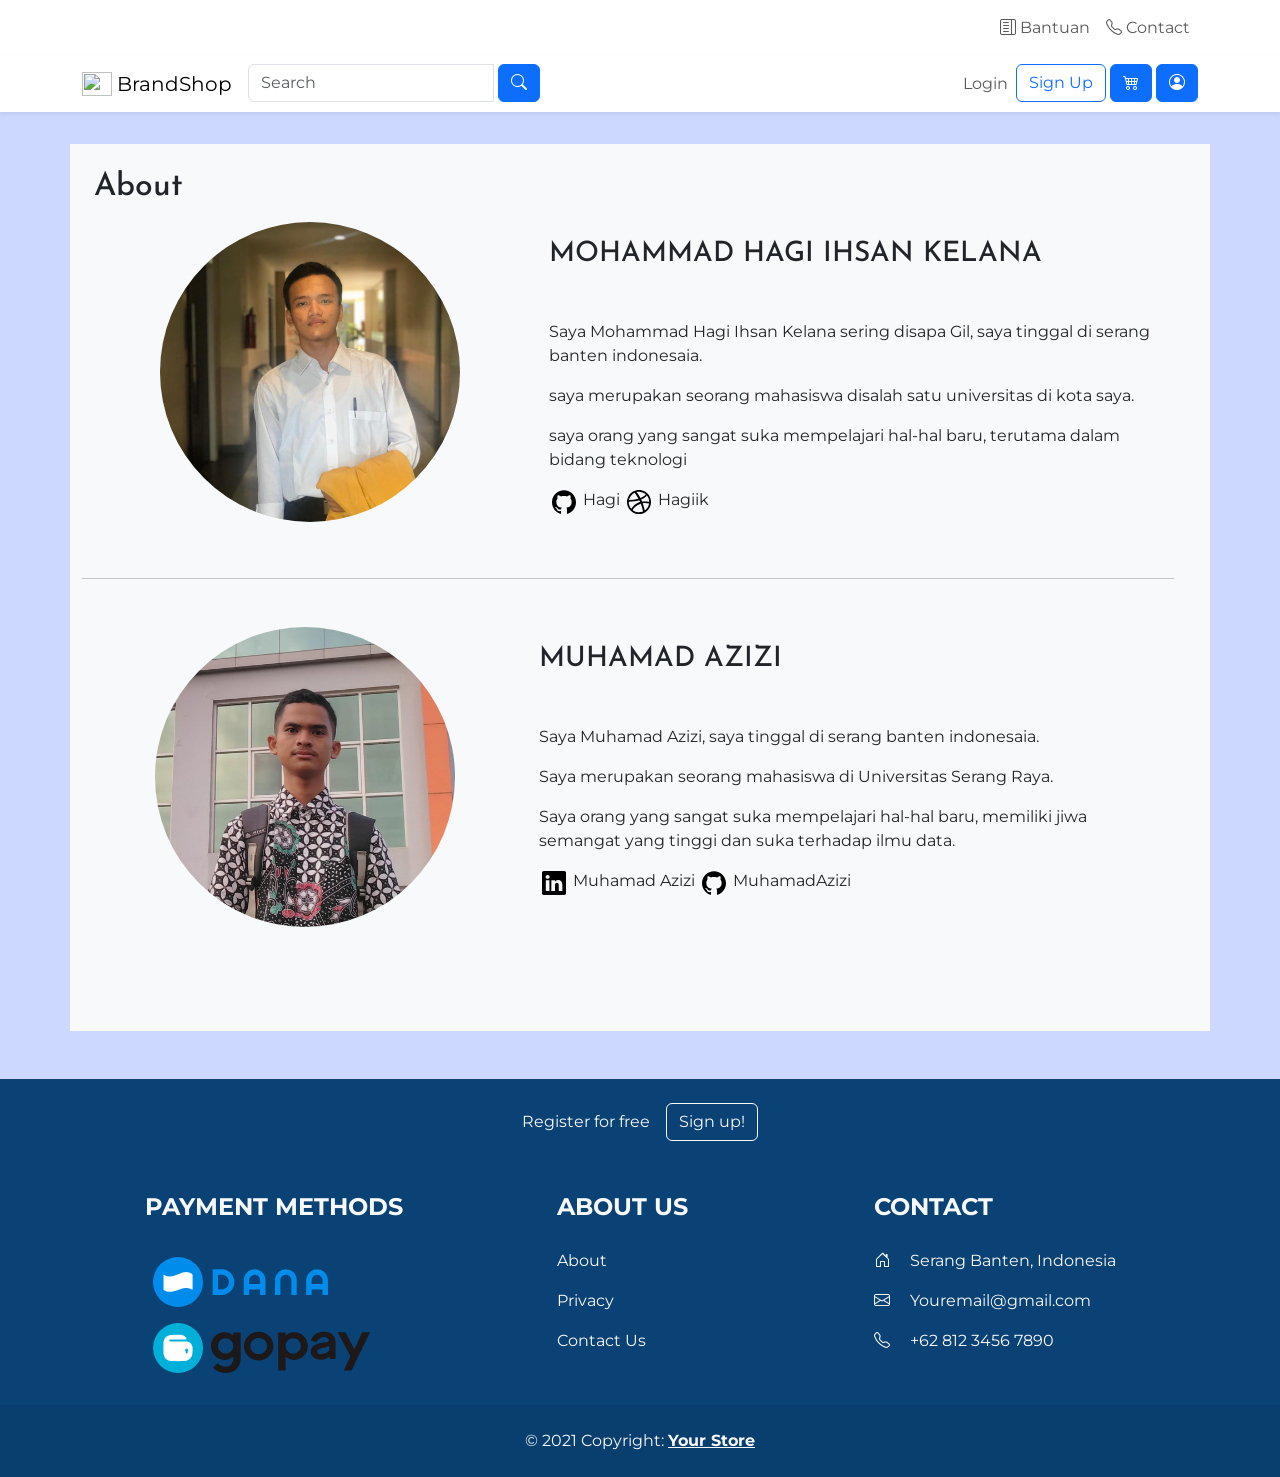
==== about.html @ 80ddf120 "update link" ====
<!DOCTYPE html>
<html lang="en">

<head>
  <!-- Required meta tags -->
  <meta charset="utf-8" />
  <meta name="viewport" content="width=device-width, initial-scale=1" />

  <!-- Bootstrap CSS -->
  <link href="https://cdn.jsdelivr.net/npm/bootstrap@5.0.2/dist/css/bootstrap.min.css" rel="stylesheet"
    integrity="sha384-EVSTQN3/azprG1Anm3QDgpJLIm9Nao0Yz1ztcQTwFspd3yD65VohhpuuCOmLASjC" crossorigin="anonymous" />
  <link rel="stylesheet" href="css/style.css" />
  <link rel="stylesheet" href="https://cdn.jsdelivr.net/npm/bootstrap-icons@1.5.0/font/bootstrap-icons.css" />
  <link rel="icon" href="img/icon.png" />

  <title>SHOP | Profile</title>
</head>

<body>
  <!-- navbar mini -->

  <nav class="navbar navbar-expand-lg navbar-light bg-white shadow-sm">
    <div class="container">
      <div class="collapse navbar-collapse" id="navbarNav">
        <ul class="navbar-nav ms-auto">
          <li class="nav-item">
            <a href="#" class="nav-link bi bi-layout-text-sidebar"> Bantuan</a>
          </li>
          <li class="nav-item">
            <a href="contact.html" class="nav-link bi bi-telephone"> Contact </a>
          </li>
      </div>
    </div>
  </nav>

  <!-- navbar mini end -->
  <!-- NAVBAR START -->
  <nav class="navbar navbar-expand-lg navbar-light bg-white shadow-sm justify-content-center sticky-top"
    id="navbarSupportedContent">
    <div class="container">
      <div class="d-flex flex-row">
        <a class="navbar-brand" href="#">
          <img src="https://getbootstrap.com/docs/5.0/assets/brand/bootstrap-logo.svg" alt="" width="30" height="24"
            class="d-inline-block align-text-top" />
          <span class="brand">BrandShop</span>
        </a>

        <form>
          <div class="input-group">
            <input type="search" class="form-control w-90" placeholder="Search">
            <div class="input-group-btn mx-1">
              <button class="btn btn-primary" type="submit">
                <i class="bi bi-search"></i>
              </button>
            </div>
          </div>
        </form>
      </div>

      <div class="collapse navbar-collapse" id="navbarNav">
        <ul class="navbar-nav ms-auto">
          <li class="nav-item">
            <a class="nav-link" href="login.html">Login</a>
          </li>
          <li class="nav-item">
            <a href="regist.html" type="button" class="btn btn-outline-primary">Sign Up</a>
          </li>
          <li class="nav-item mx-lg-1">
            <a href="cart.html" type="button" class="btn btn-primary bi bi-cart4"></a>
          </li>
          <li class="nav-item">
            <a href="profile.html" type="button" class="btn btn-primary bi bi-person-circle"></a>
          </li>
        </ul>
      </div>
    </div>
  </nav>
  <!-- NAVBAR END -->

  <!-- Profile start -->

  <section class="jumbotron pb-5">
    <div class="bg-light container">
      <div class="row container py-4">
        <h2>About</h2>
        <div class="col-md-5 my-2">
          <div class="mb-5 text-center">
            <img src="img/me.jpg" alt="" width="300" class="rounded-circle img-fluid" />
          </div>
        </div>
        <div class="col-md-7 my-2">
          <h3 class="mb-5 mt-3">MOHAMMAD HAGI IHSAN KELANA</h3>

          <p>
            Saya Mohammad Hagi Ihsan Kelana
            sering disapa Gil, saya tinggal
            di serang banten indonesaia.
          </p>
          <p>
            saya merupakan seorang mahasiswa
            disalah satu universitas di kota saya.
          </p>
          <p>
            saya orang yang sangat suka mempelajari
            hal-hal baru, terutama dalam bidang teknologi
          </p>





          <a class="navbar-brand text-decoration-none text-dark mt-3" href="#">
            <img src="img/github.svg" alt="" width="30" height="24" class="d-inline-block align-text-top" />
            <span class="brand">Hagi</span>
          </a>

          <a class="navbar-brand text-decoration-none text-dark mt-3" href="#">
            <img src="img/dribbble.svg" alt="" width="30" height="24" class="d-inline-block align-text-top" />
            <span class="brand">Hagiik</span>
          </a>

          <!-- </div> -->
        </div>
        <hr>
        <div class="row container py-4">
          <div class="col-md-5 my-2">
            <div class="mb-5 text-center">
              <img src="img/azizi.jpg" alt="" width="300" class="rounded-circle img-fluid" />
            </div>
          </div>
          <div class="col-md-7 my-2">
            <h3 class="mb-5 mt-3">MUHAMAD AZIZI</h3>

            <p>
              Saya Muhamad Azizi, saya tinggal
              di serang banten indonesaia.
            </p>
            <p>
              Saya merupakan seorang mahasiswa
              di Universitas Serang Raya.
            </p>
            <p>
              Saya orang yang sangat suka mempelajari
              hal-hal baru, memiliki jiwa semangat yang tinggi dan suka terhadap ilmu data.
            </p>

            <a class="navbar-brand text-decoration-none text-dark mt-3"
              href="https://www.linkedin.com/in/muhamad-azizi-84a363187/">
              <img src="img/linkedin.svg" alt="" width="30" height="24" class="d-inline-block align-text-top" />
              <span class="brand">Muhamad Azizi</span>
            </a>

            <a class="navbar-brand text-decoration-none text-dark mt-3" href="https://github.com/MuhamadAzizi">
              <img src="img/github.svg" alt="" width="30" height="24" class="d-inline-block align-text-top" />
              <span class="brand">MuhamadAzizi</span>
            </a>

            <!-- </div> -->
          </div>
        </div>
      </div>
    </div>
  </section>


  <!-- Profile end -->
  <!-- Footer -->

  <section>
    <!-- Footer -->
    <footer class="text-center text-light " style="background-color: #0a4275;">
      <!-- Grid container -->
      <div class="container p-4 pb-0">

        <section class="">
          <p class="d-flex justify-content-center align-items-center">
            <span class="me-3">Register for free</span>
            <a href="regist.html" type="button" class="btn btn-outline-light btn-rounded">
              Sign up!
            </a>
          </p>
        </section>
        <!-- Section: CTA -->
      </div>
      <!-- Grid container -->


      <!-- Section: Links  -->
      <section class="">
        <div class="container text-center text-md-start mt-5">
          <!-- Grid row -->
          <div class="row mt-3">
            <!-- Grid column -->
            <div class="col-md-3 col-lg-4 col-xl-3 mx-auto mb-4">
              <!-- Content -->
              <p class="text-uppercase fw-bold mb-4 fs-4  text-light ">
                Payment Methods
              </p>
              <img src="img/pay/dana.svg" height="50" alt="" class="m-2">
              <img src="img/pay/gopay.svg" height="50" alt="" class="m-2">
            </div>
            <!-- Grid column -->

            <!-- Dinonaktifkan karena tidak di pakai -->
            <!-- <div class="col-md-2 col-lg-2 col-xl-2 mx-auto mb-4">
  
            <p class="text-uppercase fw-bold mb-4 fs-4  text-white ">
              Product
            </p>
            <p>
              <a href="#!" class="text-reset">Sepatu</a>
            </p>
            <p>
              <a href="#!" class="text-reset">B</a>
            </p>
            <p>
              <a href="#!" class="text-reset">Vue</a>
            </p>
            <p>
              <a href="#!" class="text-reset">Laravel</a>
            </p>
          </div> -->
            <!-- akhir -->

            <!-- Grid column -->
            <div class="col-md-3 col-lg-2 col-xl-2 mx-auto mb-4">
              <!-- Links -->

              <p class="text-uppercase fw-bold mb-4 fs-4 text-light ">
                About Us
              </p>
              <p>
                <a href="about.html" class="text-decoration-none text-light">About</a>
              </p>
              <p>
                <a href="#!" class="text-decoration-none text-light">Privacy</a>
              </p>
              <p>
                <a href="#!" class="text-decoration-none text-light">Contact Us</a>
              </p>
            </div>
            <!-- Grid column -->

            <!-- Grid column -->
            <div class="col-md-4 col-lg-3 col-xl-3 mx-auto mb-md-0 mb-4">
              <!-- Links -->
              <p class="text-uppercase fw-bold mb-4 fs-4 text-light ">
                Contact
              </p>
              <p><i class="bi bi-house-door me-3"></i> Serang Banten, Indonesia</p>
              <p>
                <i class="bi bi-envelope me-3"></i>
                Youremail@gmail.com
              </p>
              <p><i class="bi bi-telephone me-3"></i> +62 812 3456 7890</p>
            </div>
            <!-- Grid column -->
          </div>
          <!-- Grid row -->
        </div>
      </section>
      <!-- Section: Links  -->

      <!-- Copyright -->
      <div class="text-center p-4" style="background-color: rgba(0, 0, 0, 0.05);">
        © 2021 Copyright:
        <a class="text-reset fw-bold" href="#!">Your Store</a>
      </div>
      <!-- Copyright -->
    </footer>
    <!-- Footer -->
  </section>

  <!-- Back to top button -->

  <!-- Back to top button -->
  <button type="button" class="btn btn-primary btn-floating btn-lg text-center" id="btn-back-to-top">
    <i class="bi bi-arrow-up"></i>
  </button>
  <script src="https://cdn.jsdelivr.net/npm/bootstrap@5.0.2/dist/js/bootstrap.bundle.min.js"
    integrity="sha384-MrcW6ZMFYlzcLA8Nl+NtUVF0sA7MsXsP1UyJoMp4YLEuNSfAP+JcXn/tWtIaxVXM"
    crossorigin="anonymous"></script>
</body>

</html>
---- css/style.css ----
@import url("https://fonts.googleapis.com/css2?family=Josefin+Sans:ital,wght@0,100;0,200;0,300;0,400;0,500;0,600;0,700;1,100;1,200;1,300;1,400;1,500;1,600;1,700&family=Montserrat:ital,wght@0,100;0,200;0,300;0,400;0,500;0,600;0,700;0,800;0,900;1,100;1,200;1,300;1,400;1,500;1,600;1,700;1,800;1,900&display=swap");

body {
	position: relative;
	font-family: "Montserrat", sans-serif;
}

h1,
h2,
h3,
h4,
h5,
h6 {
	font-family: "Josefin Sans", sans-serif;
}

.jumbotron {
	padding-top: 2rem;
	background-color: #ccd8ff;
}

#projects {
	background-color: #ccd8ff;
}

.p {
	font-family: "Montserrat", sans-serif;
}

#btn-back-to-top {
	position: fixed;
	bottom: 20px;
	right: 20px;
	display: none;
}

/* width */
::-webkit-scrollbar {
	width: 10px;
}

/* Track */
::-webkit-scrollbar-track {
	background: #f1f1f1;
}

/* Handle */
::-webkit-scrollbar-thumb {
	background: #ccd8ff;
}

/* Handle on hover */
::-webkit-scrollbar-thumb:hover {
	background: #0a4275;
}

@media screen and (max-width: 428px) {
	.brand {
		display: none;
	}
}
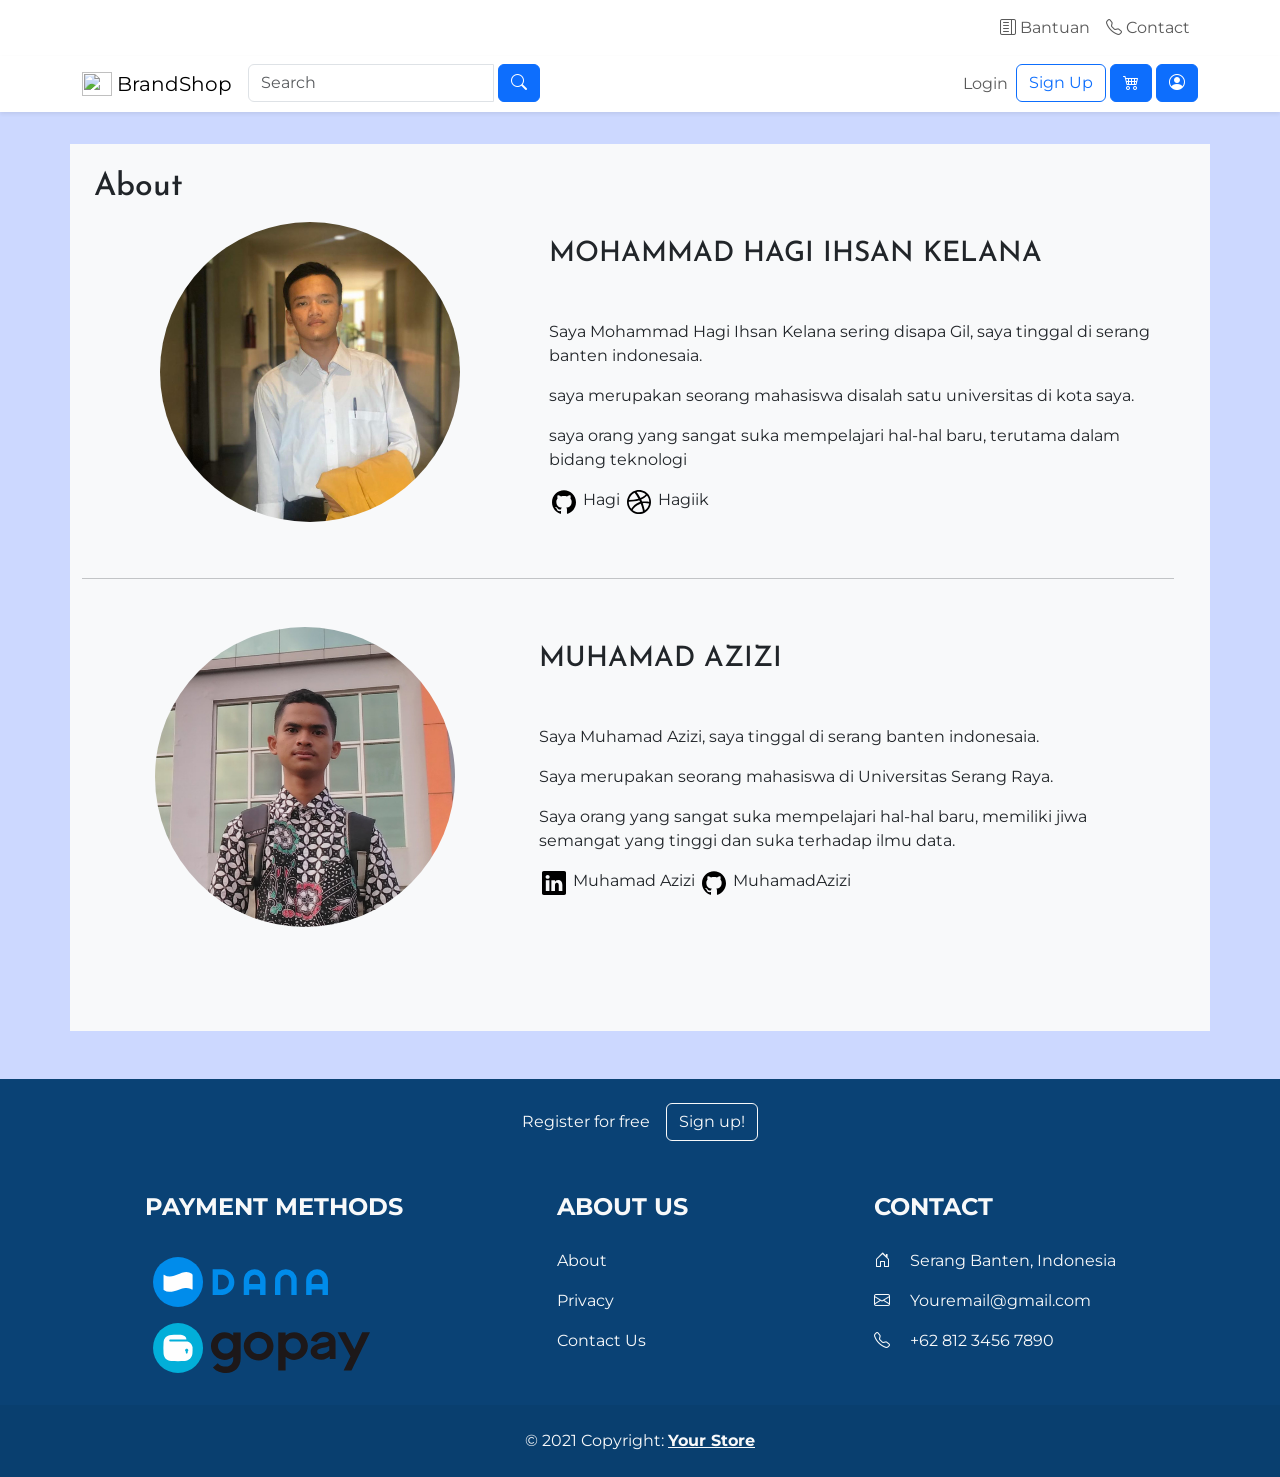
==== commit 3c0d4413: "update link" ====
--- a/about.html
+++ b/about.html
@@ -203,23 +203,23 @@
 
             <!-- Dinonaktifkan karena tidak di pakai -->
             <!-- <div class="col-md-2 col-lg-2 col-xl-2 mx-auto mb-4">
-  
-            <p class="text-uppercase fw-bold mb-4 fs-4  text-white ">
-              Product
-            </p>
-            <p>
-              <a href="#!" class="text-reset">Sepatu</a>
-            </p>
-            <p>
-              <a href="#!" class="text-reset">B</a>
-            </p>
-            <p>
-              <a href="#!" class="text-reset">Vue</a>
-            </p>
-            <p>
-              <a href="#!" class="text-reset">Laravel</a>
-            </p>
-          </div> -->
+    
+              <p class="text-uppercase fw-bold mb-4 fs-4  text-white ">
+                Product
+              </p>
+              <p>
+                <a href="#!" class="text-reset">Sepatu</a>
+              </p>
+              <p>
+                <a href="#!" class="text-reset">B</a>
+              </p>
+              <p>
+                <a href="#!" class="text-reset">Vue</a>
+              </p>
+              <p>
+                <a href="#!" class="text-reset">Laravel</a>
+              </p>
+            </div> -->
             <!-- akhir -->
 
             <!-- Grid column -->
@@ -233,10 +233,10 @@
                 <a href="about.html" class="text-decoration-none text-light">About</a>
               </p>
               <p>
-                <a href="#!" class="text-decoration-none text-light">Privacy</a>
-              </p>
-              <p>
-                <a href="#!" class="text-decoration-none text-light">Contact Us</a>
+                <a href="privacy.html" class="text-decoration-none text-light">Privacy</a>
+              </p>
+              <p>
+                <a href="contact.html" class="text-decoration-none text-light">Contact Us</a>
               </p>
             </div>
             <!-- Grid column -->
@@ -272,11 +272,10 @@
   </section>
 
   <!-- Back to top button -->
-
-  <!-- Back to top button -->
   <button type="button" class="btn btn-primary btn-floating btn-lg text-center" id="btn-back-to-top">
     <i class="bi bi-arrow-up"></i>
   </button>
+
   <script src="https://cdn.jsdelivr.net/npm/bootstrap@5.0.2/dist/js/bootstrap.bundle.min.js"
     integrity="sha384-MrcW6ZMFYlzcLA8Nl+NtUVF0sA7MsXsP1UyJoMp4YLEuNSfAP+JcXn/tWtIaxVXM"
     crossorigin="anonymous"></script>
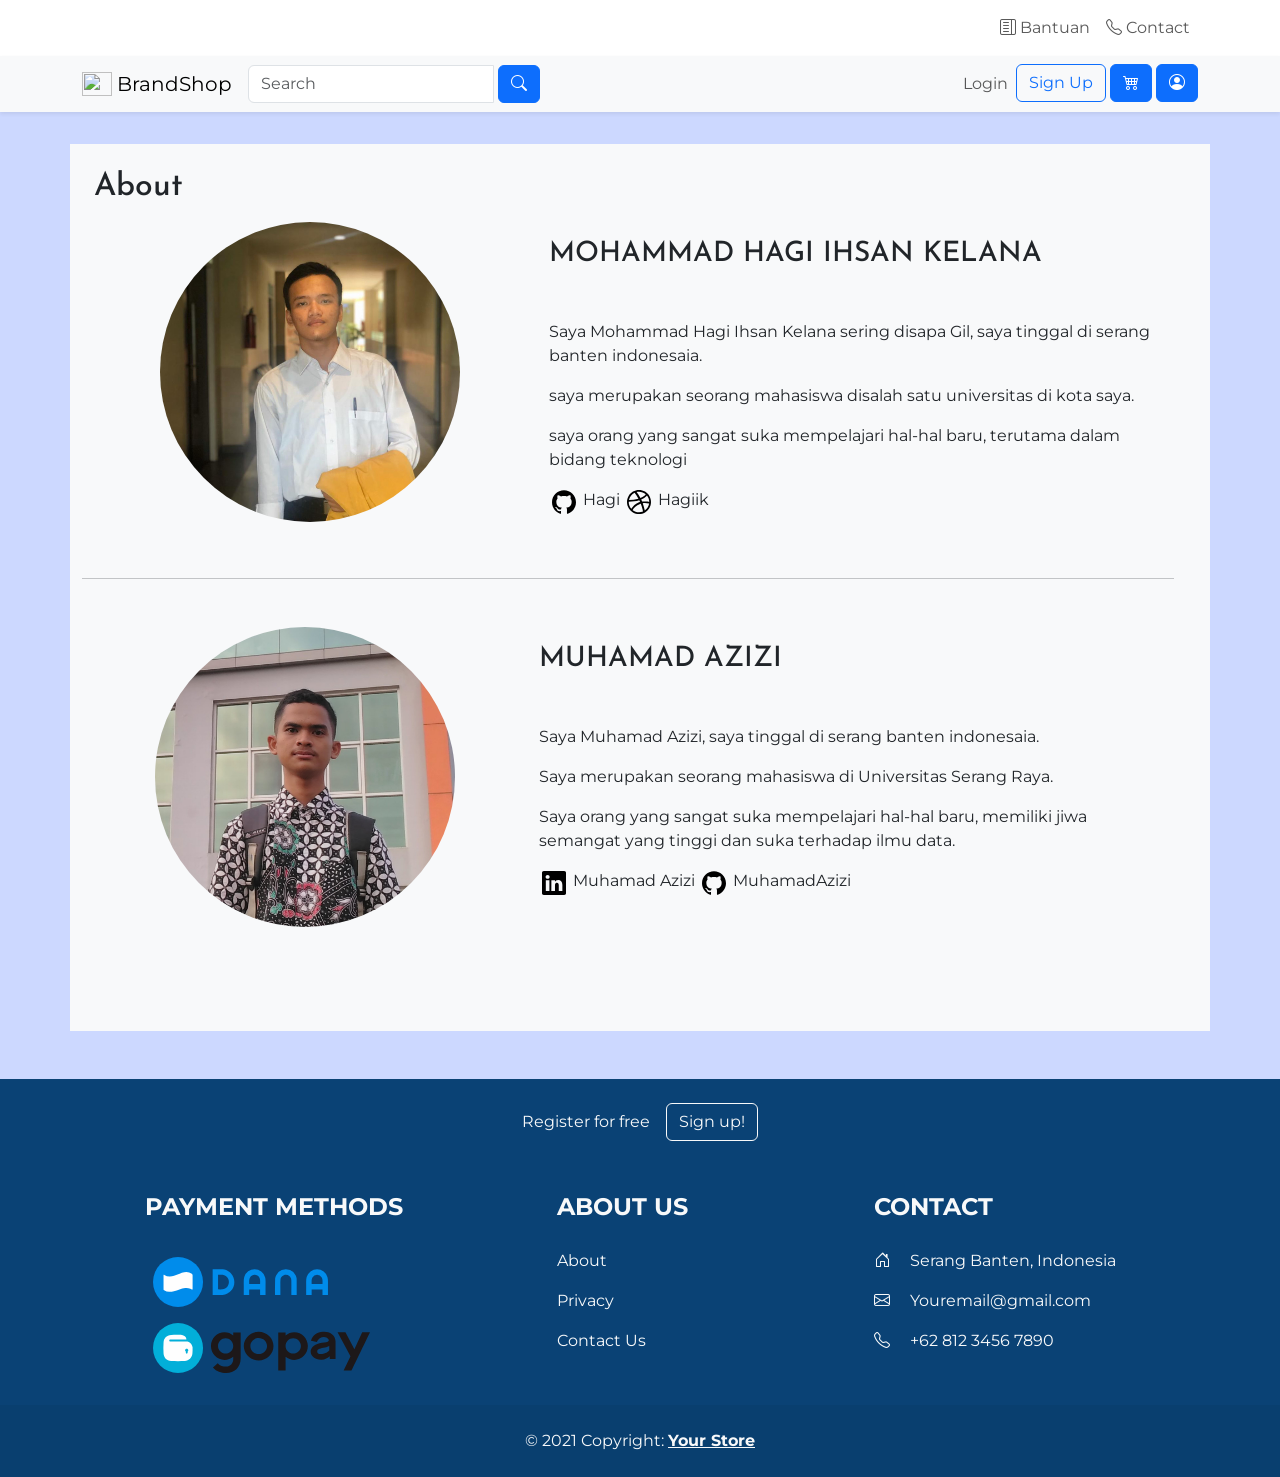
==== commit 9251f9b5: "Memperbaiki navbar & desain" ====
--- a/about.html
+++ b/about.html
@@ -13,12 +13,11 @@
   <link rel="stylesheet" href="https://cdn.jsdelivr.net/npm/bootstrap-icons@1.5.0/font/bootstrap-icons.css" />
   <link rel="icon" href="img/icon.png" />
 
-  <title>SHOP | Profile</title>
+  <title>SHOP | ABOUT</title>
 </head>
 
 <body>
   <!-- navbar mini -->
-
   <nav class="navbar navbar-expand-lg navbar-light bg-white shadow-sm">
     <div class="container">
       <div class="collapse navbar-collapse" id="navbarNav">
@@ -35,40 +34,40 @@
 
   <!-- navbar mini end -->
   <!-- NAVBAR START -->
-  <nav class="navbar navbar-expand-lg navbar-light bg-white shadow-sm justify-content-center sticky-top"
-    id="navbarSupportedContent">
+  <nav class="navbar navbar-expand-lg navbar-light bg-light shadow-sm sticky-top">
     <div class="container">
-      <div class="d-flex flex-row">
-        <a class="navbar-brand" href="#">
-          <img src="https://getbootstrap.com/docs/5.0/assets/brand/bootstrap-logo.svg" alt="" width="30" height="24"
-            class="d-inline-block align-text-top" />
-          <span class="brand">BrandShop</span>
-        </a>
-
-        <form>
-          <div class="input-group">
-            <input type="search" class="form-control w-90" placeholder="Search">
-            <div class="input-group-btn mx-1">
-              <button class="btn btn-primary" type="submit">
-                <i class="bi bi-search"></i>
-              </button>
-            </div>
-          </div>
-        </form>
-      </div>
-
-      <div class="collapse navbar-collapse" id="navbarNav">
+      <a class="navbar-brand" href="index.html">
+        <img src="https://getbootstrap.com/docs/5.0/assets/brand/bootstrap-logo.svg" alt="" width="30" height="24"
+          class="d-inline-block align-text-top" />
+        <span class="brand">BrandShop</span>
+      </a>
+
+      <form>
+        <div class="input-group">
+          <input type="search" class="form-control w-90" placeholder="Search">
+          <div class="input-group-btn mx-1">
+            <button class="btn btn-primary" type="submit">
+              <i class="bi bi-search"></i>
+            </button>
+          </div>
+        </div>
+      </form>
+      <button class="navbar-toggler" type="button" data-bs-toggle="collapse" data-bs-target="#navbarSupportedContent"
+        aria-controls="navbarSupportedContent" aria-expanded="false" aria-label="Toggle navigation">
+        <span class="navbar-toggler-icon"></span>
+      </button>
+      <div class="collapse navbar-collapse" id="navbarSupportedContent">
         <ul class="navbar-nav ms-auto">
-          <li class="nav-item">
+          <li class="nav-item ms-auto">
             <a class="nav-link" href="login.html">Login</a>
           </li>
-          <li class="nav-item">
+          <li class="nav-item ms-auto mt-1 mt-lg-0">
             <a href="regist.html" type="button" class="btn btn-outline-primary">Sign Up</a>
           </li>
-          <li class="nav-item mx-lg-1">
+          <li class="nav-item ms-auto mx-lg-1 mt-1 mt-lg-0">
             <a href="cart.html" type="button" class="btn btn-primary bi bi-cart4"></a>
           </li>
-          <li class="nav-item">
+          <li class="nav-item ms-auto mt-1 mt-lg-0">
             <a href="profile.html" type="button" class="btn btn-primary bi bi-person-circle"></a>
           </li>
         </ul>
@@ -104,10 +103,6 @@
             saya orang yang sangat suka mempelajari
             hal-hal baru, terutama dalam bidang teknologi
           </p>
-
-
-
-
 
           <a class="navbar-brand text-decoration-none text-dark mt-3" href="#">
             <img src="img/github.svg" alt="" width="30" height="24" class="d-inline-block align-text-top" />
--- a/css/style.css
+++ b/css/style.css
@@ -59,3 +59,9 @@
 		display: none;
 	}
 }
+
+@media screen and (max-width: 768px) {
+	#form {
+		background-color: #ccd8ff;
+	}
+}
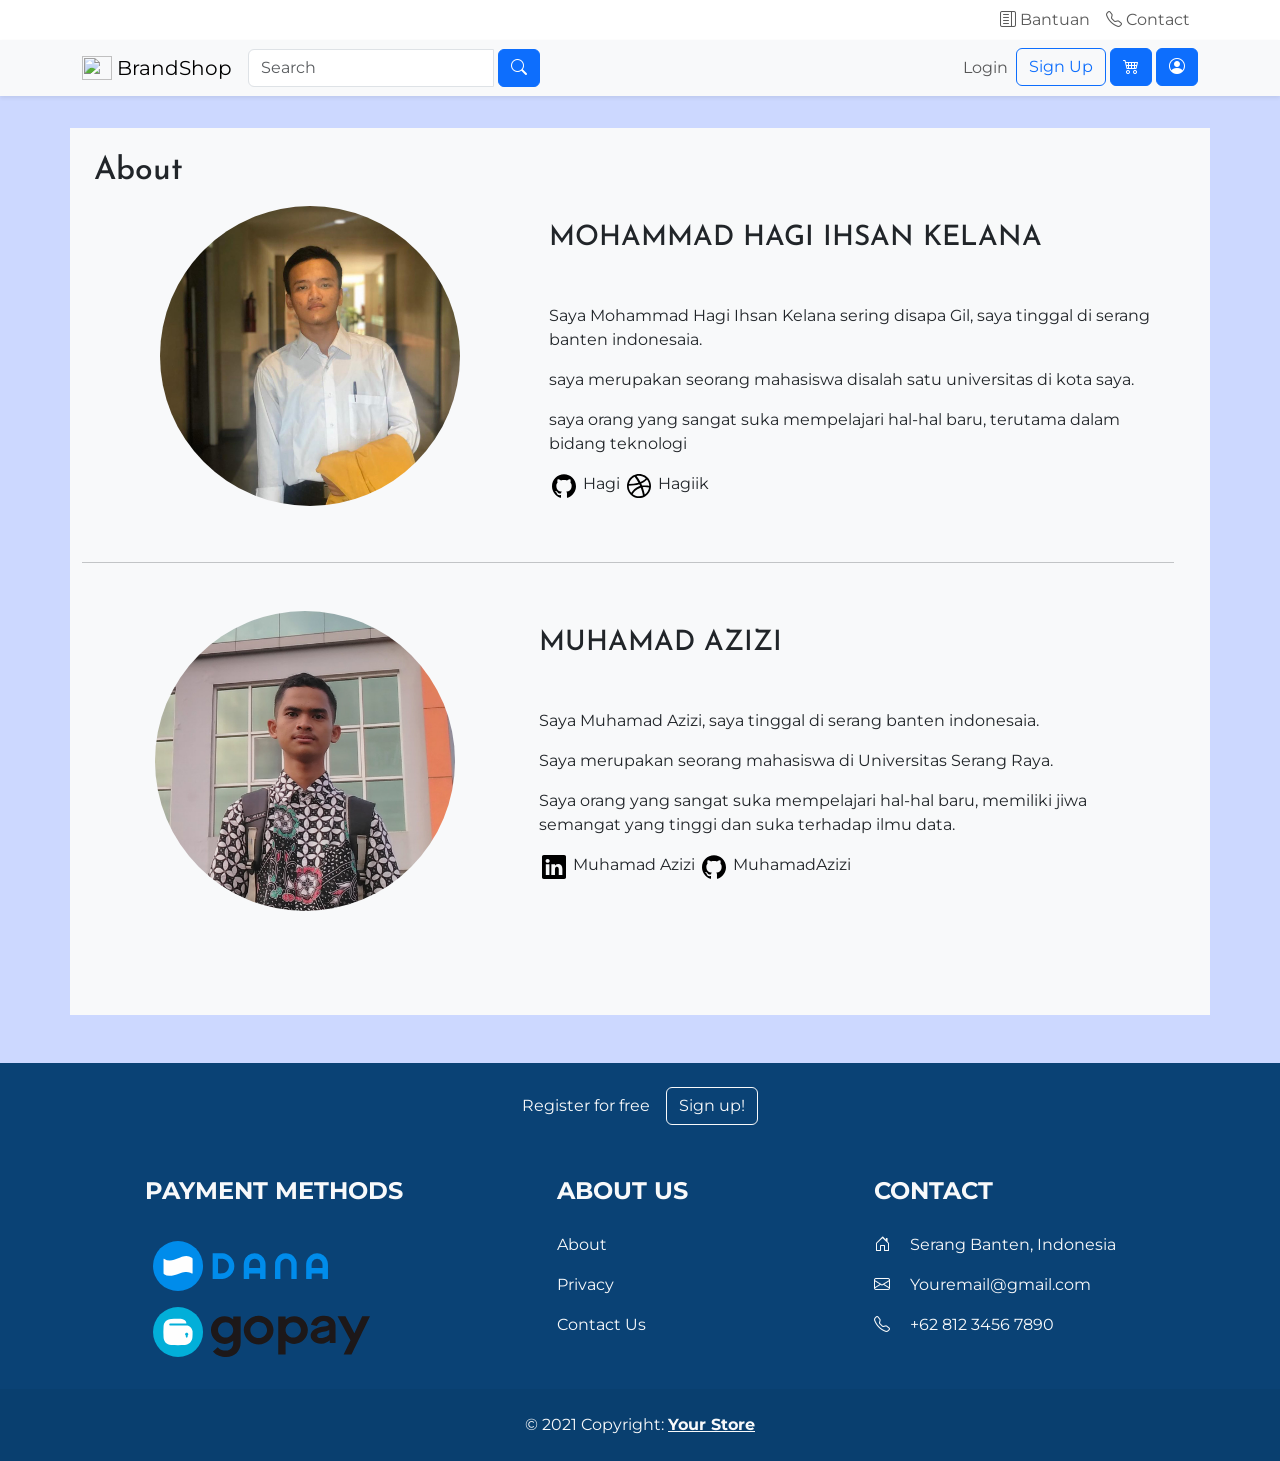
==== commit 1647a3a4: "Responsive navbar" ====
--- a/about.html
+++ b/about.html
@@ -18,7 +18,7 @@
 
 <body>
   <!-- navbar mini -->
-  <nav class="navbar navbar-expand-lg navbar-light bg-white shadow-sm">
+  <nav class="navbar navbar-expand-lg navbar-light bg-light shadow-sm d-sm-inline d-none">
     <div class="container">
       <div class="collapse navbar-collapse" id="navbarNav">
         <ul class="navbar-nav ms-auto">
@@ -28,6 +28,7 @@
           <li class="nav-item">
             <a href="contact.html" class="nav-link bi bi-telephone"> Contact </a>
           </li>
+        </ul>
       </div>
     </div>
   </nav>
@@ -44,7 +45,7 @@
 
       <form>
         <div class="input-group">
-          <input type="search" class="form-control w-90" placeholder="Search">
+          <input type="search" class="form-control search-nav" placeholder="Search">
           <div class="input-group-btn mx-1">
             <button class="btn btn-primary" type="submit">
               <i class="bi bi-search"></i>
@@ -52,6 +53,7 @@
           </div>
         </div>
       </form>
+
       <button class="navbar-toggler" type="button" data-bs-toggle="collapse" data-bs-target="#navbarSupportedContent"
         aria-controls="navbarSupportedContent" aria-expanded="false" aria-label="Toggle navigation">
         <span class="navbar-toggler-icon"></span>
--- a/css/style.css
+++ b/css/style.css
@@ -34,7 +34,7 @@
 	display: none;
 }
 
-/* width */
+/* widthh */
 ::-webkit-scrollbar {
 	width: 10px;
 }
@@ -54,14 +54,30 @@
 	background: #0a4275;
 }
 
-@media screen and (max-width: 428px) {
+@media screen and (max-width: 768px) {
+	#form {
+		background-color: #ccd8ff;
+	}
+
 	.brand {
 		display: none;
 	}
 }
 
-@media screen and (max-width: 768px) {
-	#form {
-		background-color: #ccd8ff;
+@media screen and (max-width: 576px) {
+	.search-nav {
+		max-width: 175px;
 	}
 }
+
+@media screen and (max-width: 321px) {
+	.search-nav {
+		max-width: 125px;
+	}
+}
+
+@media screen and (max-width: 281px) {
+	.search-nav {
+		max-width: 100px;
+	}
+}
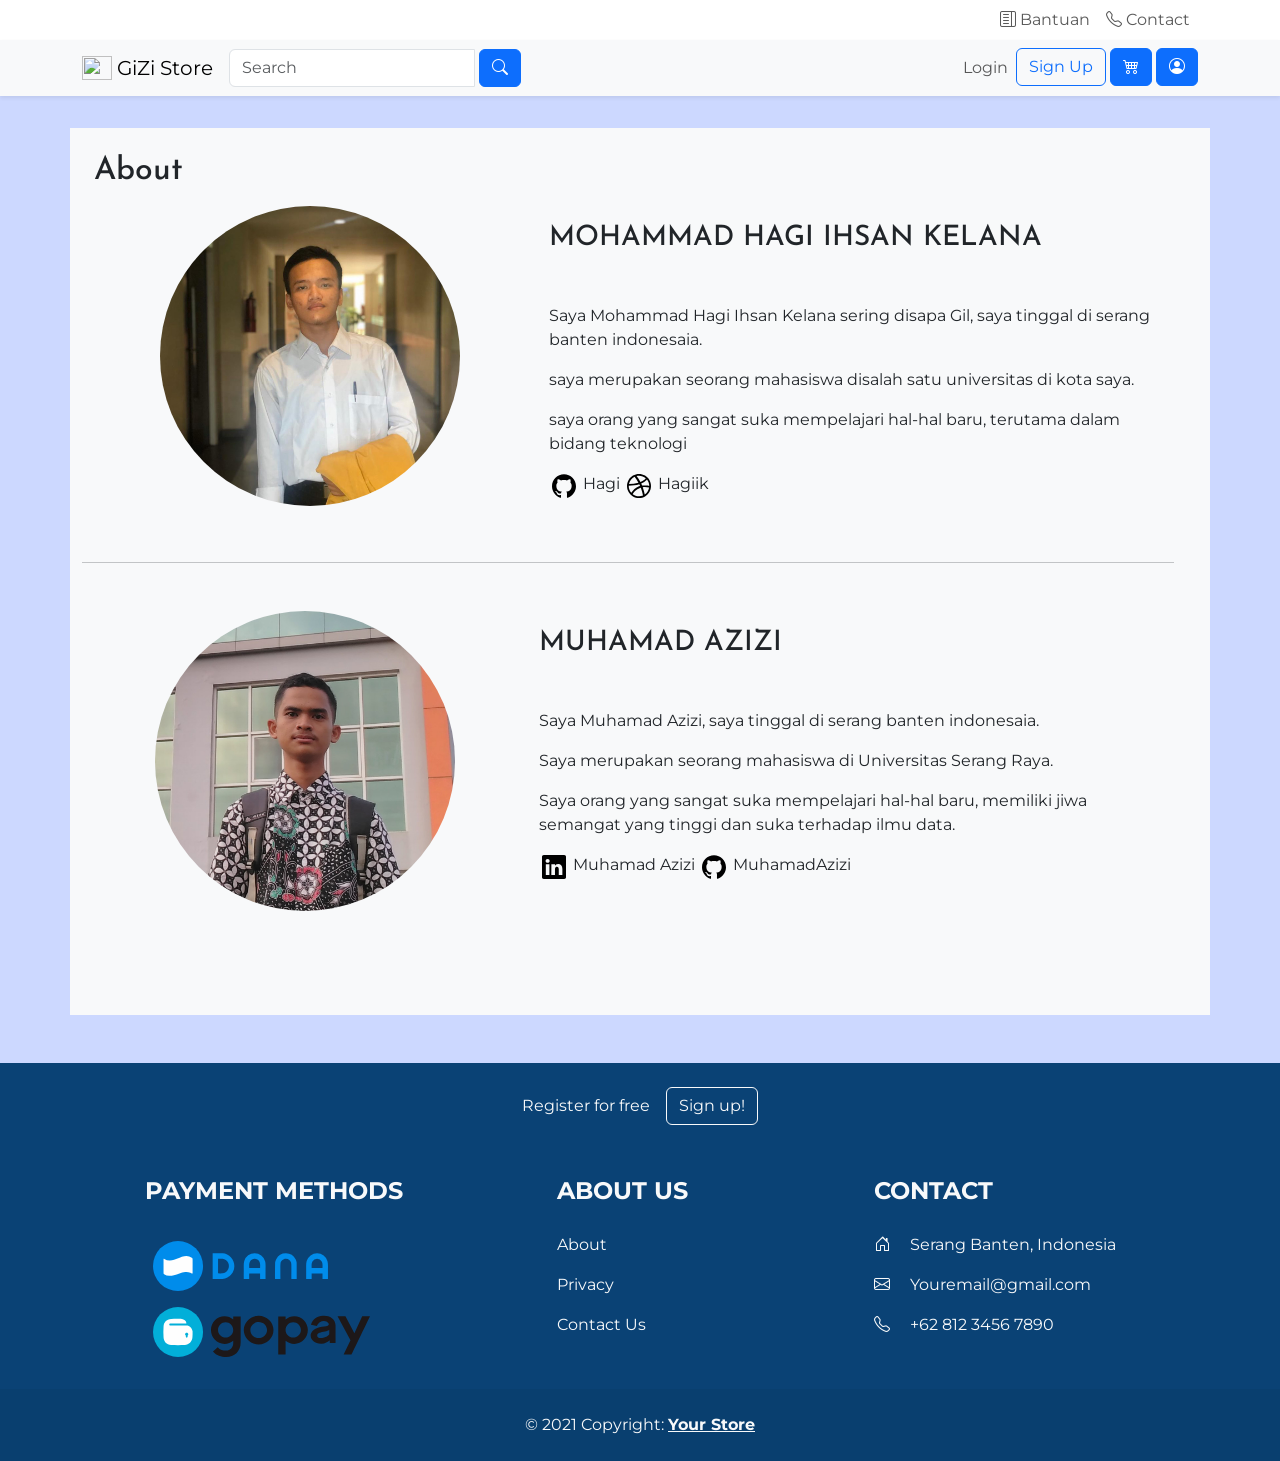
==== commit 9cd9efb2: "menambahkan element dan memperbaiki halaman" ====
--- a/about.html
+++ b/about.html
@@ -40,7 +40,7 @@
       <a class="navbar-brand" href="index.html">
         <img src="https://getbootstrap.com/docs/5.0/assets/brand/bootstrap-logo.svg" alt="" width="30" height="24"
           class="d-inline-block align-text-top" />
-        <span class="brand">BrandShop</span>
+        <span class="brand">GiZi Store</span>
       </a>
 
       <form>
@@ -86,7 +86,7 @@
         <h2>About</h2>
         <div class="col-md-5 my-2">
           <div class="mb-5 text-center">
-            <img src="img/me.jpg" alt="" width="300" class="rounded-circle img-fluid" />
+            <img src="img/profile/me.jpg" alt="" width="300" class="rounded-circle img-fluid" />
           </div>
         </div>
         <div class="col-md-7 my-2">
@@ -107,12 +107,12 @@
           </p>
 
           <a class="navbar-brand text-decoration-none text-dark mt-3" href="#">
-            <img src="img/github.svg" alt="" width="30" height="24" class="d-inline-block align-text-top" />
+            <img src="img/icon/github.svg" alt="" width="30" height="24" class="d-inline-block align-text-top" />
             <span class="brand">Hagi</span>
           </a>
 
           <a class="navbar-brand text-decoration-none text-dark mt-3" href="#">
-            <img src="img/dribbble.svg" alt="" width="30" height="24" class="d-inline-block align-text-top" />
+            <img src="img/icon/dribbble.svg" alt="" width="30" height="24" class="d-inline-block align-text-top" />
             <span class="brand">Hagiik</span>
           </a>
 
@@ -122,7 +122,7 @@
         <div class="row container py-4">
           <div class="col-md-5 my-2">
             <div class="mb-5 text-center">
-              <img src="img/azizi.jpg" alt="" width="300" class="rounded-circle img-fluid" />
+              <img src="img/profile/azizi.jpg" alt="" width="300" class="rounded-circle img-fluid" />
             </div>
           </div>
           <div class="col-md-7 my-2">
@@ -143,12 +143,12 @@
 
             <a class="navbar-brand text-decoration-none text-dark mt-3"
               href="https://www.linkedin.com/in/muhamad-azizi-84a363187/">
-              <img src="img/linkedin.svg" alt="" width="30" height="24" class="d-inline-block align-text-top" />
+              <img src="img/icon/linkedin.svg" alt="" width="30" height="24" class="d-inline-block align-text-top" />
               <span class="brand">Muhamad Azizi</span>
             </a>
 
             <a class="navbar-brand text-decoration-none text-dark mt-3" href="https://github.com/MuhamadAzizi">
-              <img src="img/github.svg" alt="" width="30" height="24" class="d-inline-block align-text-top" />
+              <img src="img/icon/github.svg" alt="" width="30" height="24" class="d-inline-block align-text-top" />
               <span class="brand">MuhamadAzizi</span>
             </a>
 
